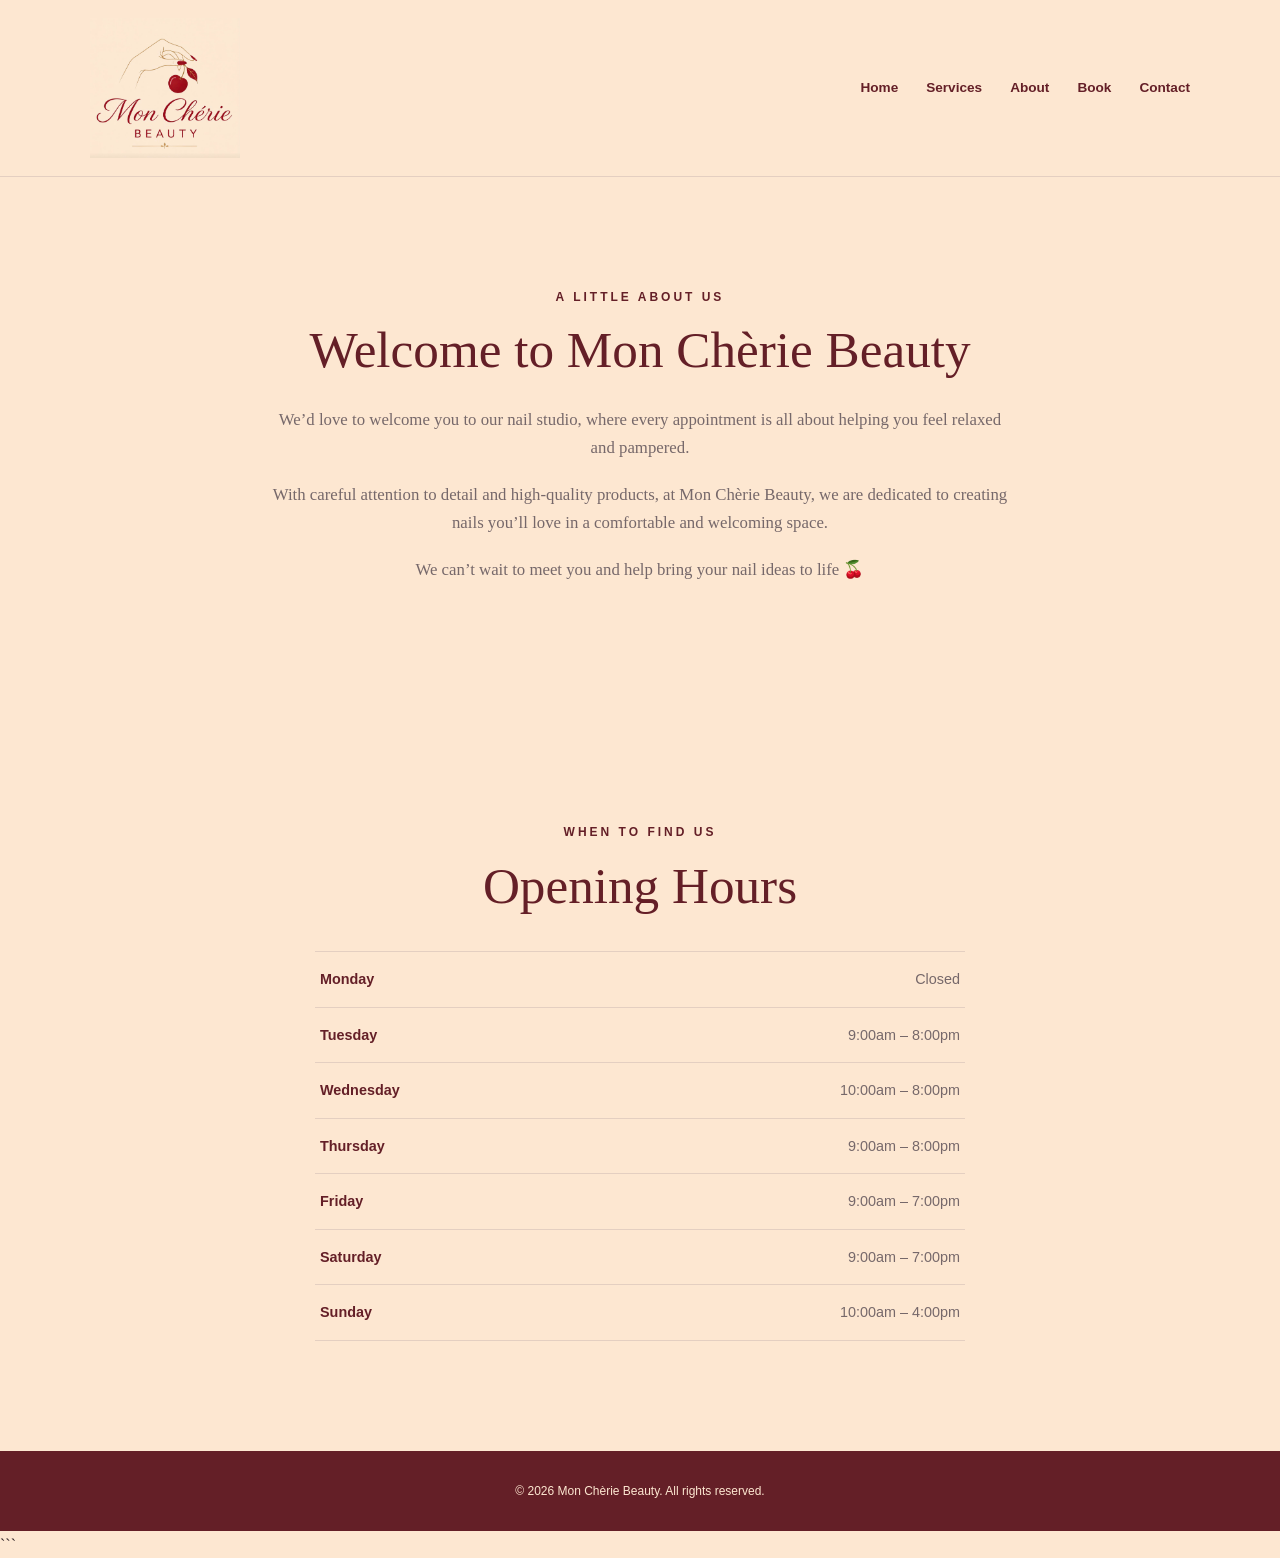
==== about.html @ 68127696 "Add files via upload" ====
<!DOCTYPE html>
<html lang="en">

<head>

    <meta charset="UTF-8">

    <!-- Makes the website display correctly on phones -->
    <meta name="viewport" content="width=device-width, initial-scale=1.0">

    <title>Mon Chèrie Beauty | Nail Studio</title>

    <meta name="description"
          content="Mon Chèrie Beauty - Beautiful nails, high-quality products and a relaxing nail studio experience. Book your appointment today.">

    <link rel="stylesheet" href="css/style.css">

</head>


<body>


    <!-- =========================
         HEADER / NAVIGATION
         ========================= -->

    <header>

        <div class="container">


            <div class="logo">

                <a href="index.html">

                    <img src="images/logo.jpg"
                         alt="Mon Chèrie Beauty">

                </a>

            </div>


            <nav>

                <a href="index.html">
                    <b>Home</b>
                </a>

                <a href="services.html">
                    <b>Services</b>
                </a>

                <a href="about.html">
                    <b>About</b>
                </a>

                <a href="book.html">
                    <b>Book</b>
                </a>

                <a href="#contact">
                    <b>Contact</b>
                </a>

            </nav>


        </div>

    </header>



    <!-- =========================
             ABOUT
             ========================= -->

        <section id="about" class="about">

            <div class="container">

                <p class="section-label">A LITTLE ABOUT US</p>

                <h2>Welcome to Mon Chèrie Beauty</h2>

                <p>
                    We’d love to welcome you to our nail studio, where
                    every appointment is all about helping you feel
                    relaxed and pampered.
                </p>

                <p>
                    With careful attention to detail and high-quality
                    products, at Mon Chèrie Beauty, we are dedicated to
                    creating nails you’ll love in a comfortable and
                    welcoming space.
                </p>

                <p>
                    We can’t wait to meet you and help bring your
                    nail ideas to life 🍒
                </p>

            </div>

        </section>




        <!-- =========================
             OPENING HOURS
             ========================= -->

        <section class="opening-hours">

            <div class="container">

                <p class="section-label">
                    WHEN TO FIND US
                </p>

                <h2>
                    Opening Hours
                </h2>


                <div class="hours">

                    <div class="hours-row">
                        <span>Monday</span>
                        <span>Closed</span>
                    </div>

                    <div class="hours-row">
                        <span>Tuesday</span>
                        <span>9:00am – 8:00pm</span>
                    </div>

                    <div class="hours-row">
                        <span>Wednesday</span>
                        <span>10:00am – 8:00pm</span>
                    </div>

                    <div class="hours-row">
                        <span>Thursday</span>
                        <span>9:00am – 8:00pm</span>
                    </div>

                    <div class="hours-row">
                        <span>Friday</span>
                        <span>9:00am – 7:00pm</span>
                    </div>

                    <div class="hours-row">
                        <span>Saturday</span>
                        <span>9:00am – 7:00pm</span>
                    </div>

                    <div class="hours-row">
                        <span>Sunday</span>
                        <span>10:00am – 4:00pm</span>
                    </div>

                </div>

            </div>

        </section>





    </main>



    <!-- =========================
         FOOTER
         ========================= -->

    <footer>

        <div class="container">

            <p>
                &copy; 2026 Mon Chèrie Beauty.
                All rights reserved.
            </p>

        </div>

    </footer>



    <!-- JavaScript -->

    <script src="js/main.js"></script>


</body>

</html>
```
---- css/style.css ----
/* =========================================================
   MON CHÈRIE BEAUTY
   Main Stylesheet
   ========================================================= */


/* =========================================================
   COLOURS & BASIC SETTINGS
   ========================================================= */

:root {
    --cream: #fde7d1;
    --cream-light: #fff7ef;
    --dark-red: #641f27;
    --dark-red-hover: #4f171e;
    --text: #342629;
    --muted: #76686a;
    --border: #e4cfc1;
    --white: #ffffff;
}


/* =========================================================
   RESET / GENERAL
   ========================================================= */

* {
    box-sizing: border-box;
    margin: 0;
    padding: 0;
}

html {
    scroll-behavior: smooth;
}

body {
    font-family: Georgia, "Times New Roman", serif;
    background-color: var(--cream);
    color: var(--text);
    line-height: 1.7;
}

img {
    max-width: 100%;
    height: auto;
    display: block;
}

a {
    color: inherit;
    text-decoration: none;
}

.container {
    width: 90%;
    max-width: 1100px;
    margin: 0 auto;
}


/* =========================================================
   TYPOGRAPHY
   ========================================================= */

h1,
h2,
h3,
h4 {
    font-weight: normal;
    line-height: 1.2;
    color: var(--dark-red);
}

h1 {
    font-size: clamp(3rem, 8vw, 5.5rem);
    letter-spacing: -1px;
}

h2 {
    font-size: clamp(2rem, 5vw, 3.2rem);
    margin-bottom: 25px;
}

h3 {
    font-size: 1.7rem;
}

h4 {
    font-size: 1.25rem;
    margin-bottom: 8px;
}

p {
    margin-bottom: 18px;
}

.section-label {
    color: var(--dark-red);
    font-family: Arial, Helvetica, sans-serif;
    font-size: 0.75rem;
    font-weight: bold;
    letter-spacing: 3px;
    margin-bottom: 12px;
    text-transform: uppercase;
}


/* =========================================================
   HEADER
   ========================================================= */

header {
    background-color: var(--cream);
    border-bottom: 1px solid var(--border);
    padding: 18px 0;
    position: sticky;
    top: 0;
    z-index: 1000;
}

header .container {
    display: flex;
    align-items: center;
    justify-content: space-between;
    gap: 30px;
}


/* =========================================================
   LOGO
   ========================================================= */

.logo {
    text-align: center;
}

.logo a {
    display: block;
    line-height: 1;
}

.logo img {
    width: 150px;
    height: auto;
}


/* =========================================================
   NAVIGATION
   ========================================================= */

nav {
    display: flex;
    align-items: center;
    gap: 28px;

    font-family: Arial, Helvetica, sans-serif;
    font-size: 0.85rem;
}

nav a {
    position: relative;
    color: var(--dark-red);
	font-weight:bold;
    transition: color 0.2s ease;
}

nav a:hover {
    color: var(--dark-red-hover);
}


/* Elegant underline */

nav a::after {
    content: "";

    position: absolute;

    left: 0;
    bottom: -6px;

    width: 0;
    height: 2px;

    background-color: var(--dark-red);

    transition: width 0.3s ease;
}

nav a:hover::after {
    width: 100%;
}


/* =========================================================
   BUTTONS
   ========================================================= */

.button {
    display: inline-block;

    background-color: var(--dark-red);
    color: var(--white);

    padding: 14px 28px;

    border: 1px solid var(--dark-red);

    font-family: Arial, Helvetica, sans-serif;
    font-size: 0.8rem;
    font-weight: bold;

    letter-spacing: 1px;
    text-transform: uppercase;

    transition:
        background-color 0.2s ease,
        transform 0.2s ease,
        box-shadow 0.2s ease;
}

.button:hover {
    background-color: var(--dark-red-hover);

    transform: translateY(-2px);

    box-shadow: 0 8px 20px rgba(100, 31, 39, 0.15);
}


/* =========================================================
   HERO
   ========================================================= */

.hero {
    min-height: 600px;

    display: flex;
    align-items: center;

    text-align: center;

    background-color: var(--cream);

    padding: 100px 0;
}

.hero .container {
    max-width: 850px;
}

.welcome {
    color: var(--dark-red);

    font-family: Arial, Helvetica, sans-serif;

    font-size: 0.75rem;
    font-weight: bold;

    letter-spacing: 5px;

    margin-bottom: 20px;
}

.hero h1 {
    margin-bottom: 15px;
}

.hero-text {
    max-width: 600px;

    margin: 0 auto 35px;

    color: var(--muted);

    font-size: 1.15rem;
}


/* =========================================================
   SPECIAL OFFER
   ========================================================= */

.offer {
    background-color: var(--dark-red);

    color: var(--cream);

    text-align: center;

    padding: 55px 20px;
}

.offer-label {
    color: var(--cream);

    font-family: Arial, Helvetica, sans-serif;

    font-size: 0.7rem;
    font-weight: bold;

    letter-spacing: 4px;

    margin-bottom: 8px;
}

.offer h2 {
    color: var(--cream);

    font-size: 4rem;

    margin: 5px 0;
}

.offer p {
    margin-bottom: 0;

    font-size: 1.1rem;
}


/* =========================================================
   ABOUT
   ========================================================= */

.about {
    padding: 110px 0;

    text-align: center;
}

.about .container {
    max-width: 750px;
}

.about p:not(.section-label) {
    color: var(--muted);

    font-size: 1.05rem;
}


/* =========================================================
   SERVICES
   ========================================================= */

.services {
    background-color: var(--cream);

    padding: 110px 0;
}

.services > .container {
    max-width: 900px;
}

.services > .container > .section-label,
.services > .container > h1,
.services > .container > h2 {
    text-align: center;
}


/* =========================================================
   SERVICES OFFER
   ========================================================= */

.services-offer {
    max-width: 500px;

    margin: 45px auto 70px;

    padding: 35px 25px;

    background-color: var(--dark-red);

    color: var(--cream);

    text-align: center;

    box-shadow: 0 12px 30px rgba(100, 31, 39, 0.12);
}

.services-offer span {
    display: block;

    font-family: Arial, Helvetica, sans-serif;

    font-size: 0.7rem;
    font-weight: bold;

    letter-spacing: 3px;

    margin-bottom: 8px;
}

.services-offer strong {
    display: block;

    font-size: 3rem;
    font-weight: normal;

    line-height: 1.1;
}

.services-offer p {
    margin: 8px 0 0;

    font-size: 1rem;
}


/* =========================================================
   SERVICE CATEGORY
   ========================================================= */

.service-category {
    margin-top: 65px;
}

.service-category h3 {
    border-bottom: 1px solid var(--border);

    padding-bottom: 15px;

    margin-bottom: 0;
}


/* =========================================================
   INDIVIDUAL SERVICE
   ========================================================= */

.service {
    padding: 25px 0;

    border-bottom: 1px solid var(--border);
}

.service-info {
    width: 100%;
}


/* Service title + price */

.service-title {
    display: flex;

    align-items: baseline;

    gap: 15px;

    margin-bottom: 8px;
}

.service-title h4 {
    margin-bottom: 0;
}

.service-title .price {
    color: var(--dark-red);

    font-size: 1.1rem;

    white-space: nowrap;
}


/* Service description */

.service-info p {
    color: var(--muted);

    font-size: 0.95rem;

    margin-bottom: 7px;
}


/* Duration */

.duration {
    color: var(--dark-red);

    font-family: Arial, Helvetica, sans-serif;

    font-size: 0.75rem;

    letter-spacing: 0.5px;
}


/*
   This supports your older HTML where
   the price is outside service-info.
*/

.service > .price {
    color: var(--dark-red);

    font-size: 1.4rem;

    white-space: nowrap;

    padding-top: 3px;
}


/* =========================================================
   SERVICE NOTES
   ========================================================= */

.service-note {
    color: var(--muted);

    font-family: Arial, Helvetica, sans-serif;

    font-size: 0.75rem;

    margin-top: 15px;
}


/* =========================================================
   EXTRAS
   ========================================================= */

.extra {
    display: flex;

    justify-content: space-between;

    align-items: center;

    gap: 30px;

    padding: 17px 5px;

    border-bottom: 1px solid var(--border);

    font-family: Arial, Helvetica, sans-serif;
}

.extra span {
    color: var(--text);
}

.extra strong {
    color: var(--dark-red);

    font-weight: normal;

    white-space: nowrap;
}


/* =========================================================
   BOOKING POLICY
   ========================================================= */

.booking-policy {
    max-width: 800px;

    margin: 100px auto 0;

    padding: 60px 50px;

    background-color: var(--cream-light);

    border: 1px solid var(--border);

    box-shadow: 0 10px 30px rgba(100, 31, 39, 0.05);
}

.booking-policy h2 {
    margin-bottom: 30px;
}

.booking-policy p {
    color: var(--muted);

    font-size: 0.95rem;
}


/* Deposit notice */

.deposit-notice {
    margin: 35px 0;

    padding: 25px;

    background-color: var(--cream);

    border-left: 4px solid var(--dark-red);
}

.deposit-notice strong {
    display: block;

    color: var(--dark-red);

    font-size: 1.3rem;

    margin-bottom: 8px;
}

.deposit-notice p {
    margin-bottom: 0;
}


/* Policy ending */

.policy-thanks {
    margin-top: 30px;
}

.signature {
    color: var(--dark-red) !important;

    font-style: italic;

    margin-top: 30px;
}


/* =========================================================
   BOOKING BUTTON
   ========================================================= */

.services-booking {
    text-align: center;

    margin-top: 70px;
}

.services-booking p {
    color: var(--muted);

    margin-bottom: 20px;
}


/* =========================================================
   OPENING HOURS
   ========================================================= */

.opening-hours {
    padding: 110px 0;

    text-align: center;
}

.opening-hours .container {
    max-width: 650px;
}

.hours {
    margin-top: 35px;

    border-top: 1px solid var(--border);
}

.hours-row {
    display: flex;

    justify-content: space-between;

    gap: 30px;

    padding: 15px 5px;

    border-bottom: 1px solid var(--border);

    font-family: Arial, Helvetica, sans-serif;

    font-size: 0.9rem;
}

.hours-row span:first-child {
    font-weight: bold;

    color: var(--dark-red);
}

.hours-row span:last-child {
    color: var(--muted);
}


/* =========================================================
   BOOKING PAGE
   ========================================================= */

.booking {
    background-color: var(--cream);

    padding: 110px 0;

    text-align: center;
}

.booking .container {
    max-width: 750px;
}

.booking > .container > p:not(.section-label) {
    color: var(--muted);
}

.booking-box {
    background-color: var(--cream-light);

    border: 1px solid var(--border);

    padding: 45px;

    margin-top: 40px;

    box-shadow: 0 10px 30px rgba(100, 31, 39, 0.05);
}

.booking-box h3 {
    margin-bottom: 20px;
}

.booking-box p {
    color: var(--muted);
}

.booking-box .button {
    margin-top: 10px;
}


/* =========================================================
   CONTACT
   ========================================================= */

.contact {
    padding: 110px 0;

    text-align: center;
}

.contact .container {
    max-width: 650px;
}

.contact-details {
    margin-top: 40px;
}

.contact-details p {
    margin-bottom: 30px;
}

.contact-details strong {
    display: block;

    color: var(--dark-red);

    font-family: Arial, Helvetica, sans-serif;

    font-size: 0.75rem;

    letter-spacing: 2px;

    margin-bottom: 5px;

    text-transform: uppercase;
}

.contact-details a {
    color: var(--dark-red);
}

.contact-details a:hover {
    text-decoration: underline;
}


/* =========================================================
   FOOTER
   ========================================================= */

footer {
    background-color: var(--dark-red);

    color: var(--cream);

    text-align: center;

    padding: 30px 20px;
}

footer p {
    margin: 0;

    font-family: Arial, Helvetica, sans-serif;

    font-size: 0.75rem;
}


/* =========================================================
   SCROLL REVEAL
   ========================================================= */

.reveal {
    opacity: 0;

    transform: translateY(25px);

    transition:
        opacity 0.7s ease,
        transform 0.7s ease;
}

.reveal.visible {
    opacity: 1;

    transform: translateY(0);
}


/* =========================================================
   BACK TO TOP BUTTON
   ========================================================= */

.back-to-top {
    position: fixed;

    right: 25px;
    bottom: 25px;

    width: 45px;
    height: 45px;

    border: none;

    border-radius: 50%;

    background-color: var(--dark-red);

    color: var(--cream);

    font-size: 1.2rem;

    cursor: pointer;

    opacity: 0;

    visibility: hidden;

    transform: translateY(10px);

    transition:
        opacity 0.3s ease,
        visibility 0.3s ease,
        transform 0.3s ease;

    z-index: 1000;
}

.back-to-top.show {
    opacity: 1;

    visibility: visible;

    transform: translateY(0);
}

.back-to-top:hover {
    transform: translateY(-3px);
}


/* =========================================================
   TABLET / MOBILE
   ========================================================= */

@media (max-width: 700px) {

    /* Header */

    header {
        position: relative;

        padding: 15px 0;
    }

    header .container {
        flex-direction: column;

        gap: 18px;
    }


    /* Logo */

    .logo img {
        width: 125px;
    }


    /* Navigation */

    nav {
        display: flex;

        align-items: center;
        justify-content: center;

        flex-wrap: wrap;

        gap: 12px 18px;

        width: 100%;

        font-size: 0.75rem;
    }

    nav a {
        padding: 4px 2px;
    }


    /* Hero */

    .hero {
        min-height: 500px;

        padding: 75px 0;
    }

    h1 {
        font-size: 3.2rem;
    }

    .welcome {
        font-size: 0.7rem;

        letter-spacing: 4px;
    }

    .hero-text {
        font-size: 1rem;

        padding: 0 15px;
    }


    /* Offer */

    .offer {
        padding: 45px 20px;
    }

    .offer h2 {
        font-size: 3.2rem;
    }


    /* Sections */

    .about,
    .services,
    .opening-hours,
    .booking,
    .contact {
        padding: 75px 0;
    }


    /* Services */

    .services-offer {
        margin: 35px auto 55px;

        padding: 30px 20px;
    }

    .services-offer strong {
        font-size: 2.5rem;
    }

    .service-category {
        margin-top: 50px;
    }

    .service {
        padding: 23px 0;
    }

    .service-info p {
        font-size: 0.9rem;
    }


    /* Service title */

    .service-title {
        gap: 10px;

        flex-wrap: wrap;
    }

    .service-title h4 {
        font-size: 1.15rem;
    }

    .service-title .price {
        font-size: 1.05rem;
    }


    /* Booking policy */

    .booking-policy {
        margin-top: 70px;

        padding: 40px 25px;
    }


    /* Booking */

    .booking-box {
        padding: 30px 20px;
    }


    /* Opening hours */

    .hours-row {
        font-size: 0.8rem;

        padding: 14px 0;
    }
}


/* =========================================================
   SMALL PHONES
   ========================================================= */

@media (max-width: 420px) {

    .container {
        width: 88%;
    }


    /* Navigation */

    nav {
        gap: 8px 13px;

        font-size: 0.7rem;
    }


    /* Hero */

    .hero {
        min-height: 470px;

        padding: 65px 0;
    }

    h1 {
        font-size: 2.7rem;
    }


    /* Offer */

    .offer h2 {
        font-size: 3rem;
    }


    /* Services */

    .service-title {
        flex-direction: column;

        align-items: flex-start;

        gap: 3px;
    }

    .service-title .price {
        font-size: 1.15rem;
    }


    /* Extras */

    .extra {
        gap: 10px;

        padding: 15px 0;
    }


    /* Opening hours */

    .hours-row {
        gap: 10px;

        font-size: 0.75rem;
    }


    /* Booking */

    .booking-box {
        padding: 28px 18px;
    }
}
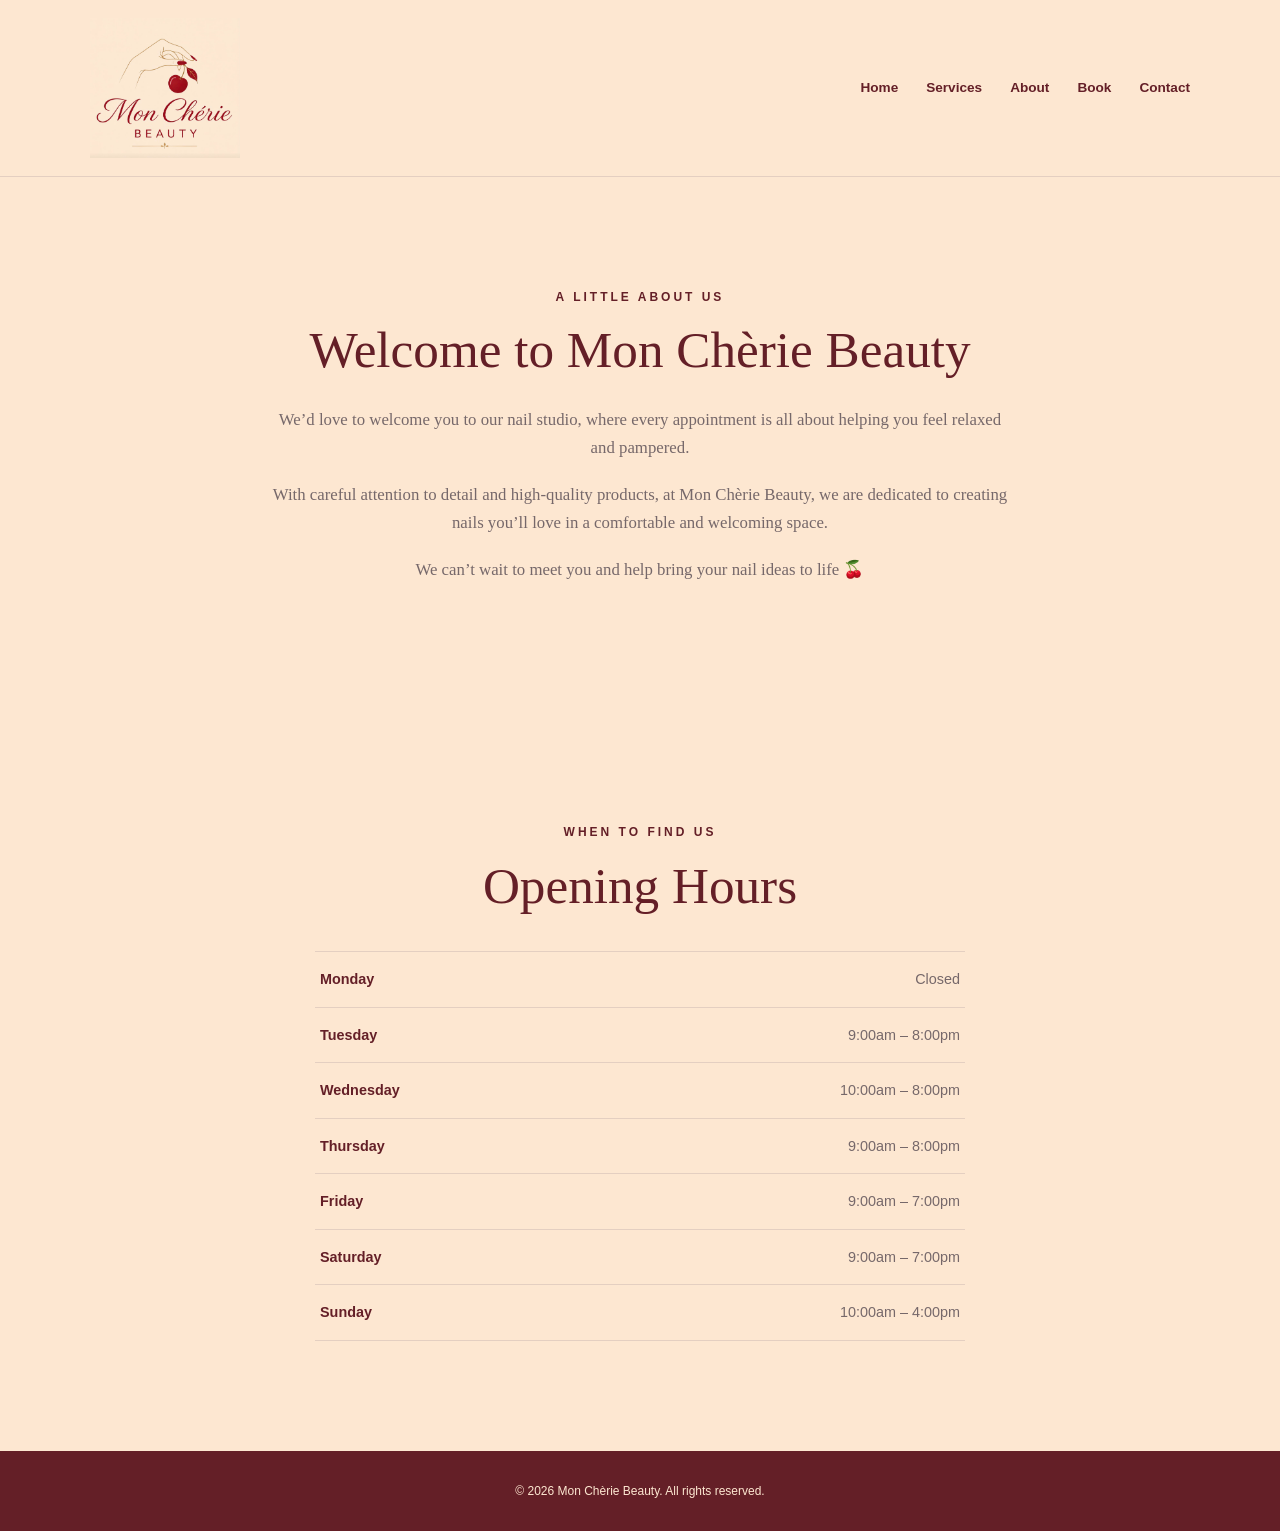
==== commit e9361e57: "Add files via upload" ====
--- a/about.html
+++ b/about.html
@@ -205,4 +205,4 @@
 </body>
 
 </html>
-```
+
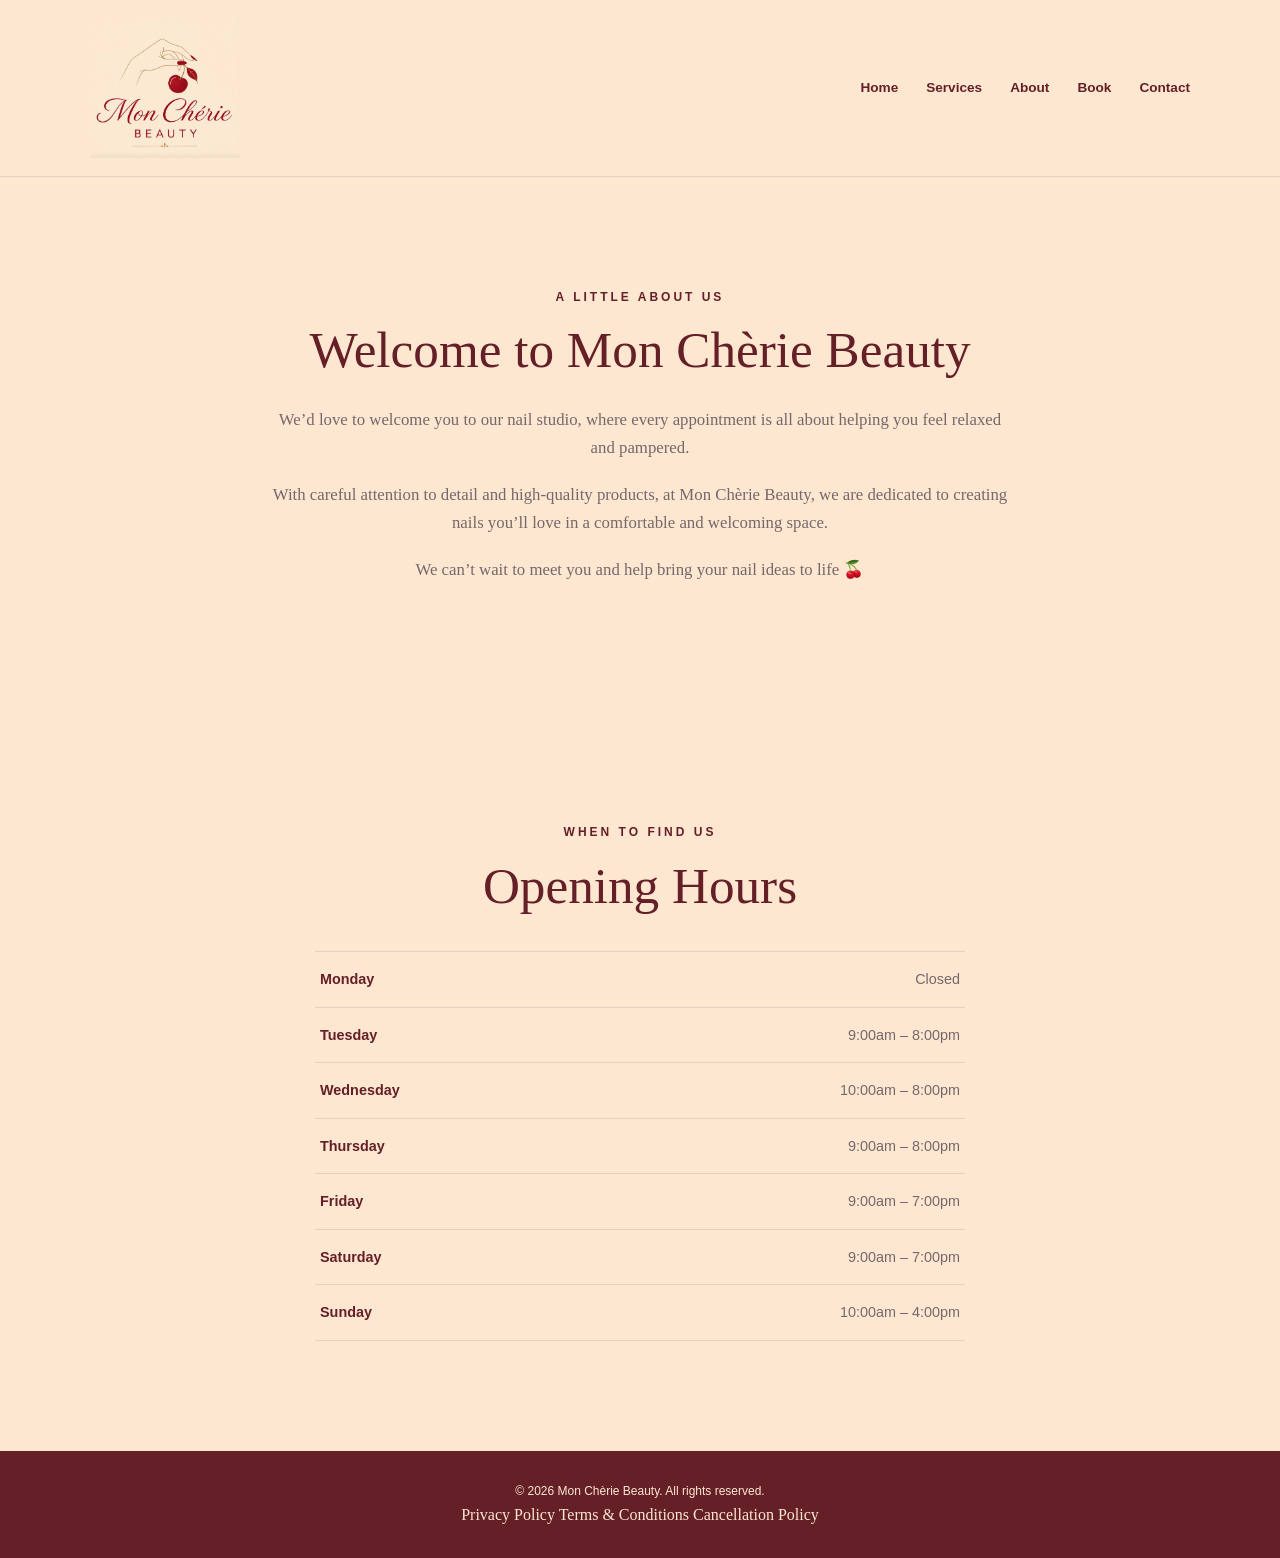
==== commit 44f503c1: "Add files via upload" ====
--- a/about.html
+++ b/about.html
@@ -190,9 +190,26 @@
                 &copy; 2026 Mon Chèrie Beauty.
                 All rights reserved.
             </p>
+			
+			 <div class="footer-links">
+
+            <a href="privacy.html">
+                Privacy Policy
+            </a>
+
+            <a href="terms.html">
+                Terms &amp; Conditions
+            </a>
+
+            <a href="cancellation.html">
+                Cancellation Policy
+            </a>
 
         </div>
 
+
+        </div>
+
     </footer>
 
 
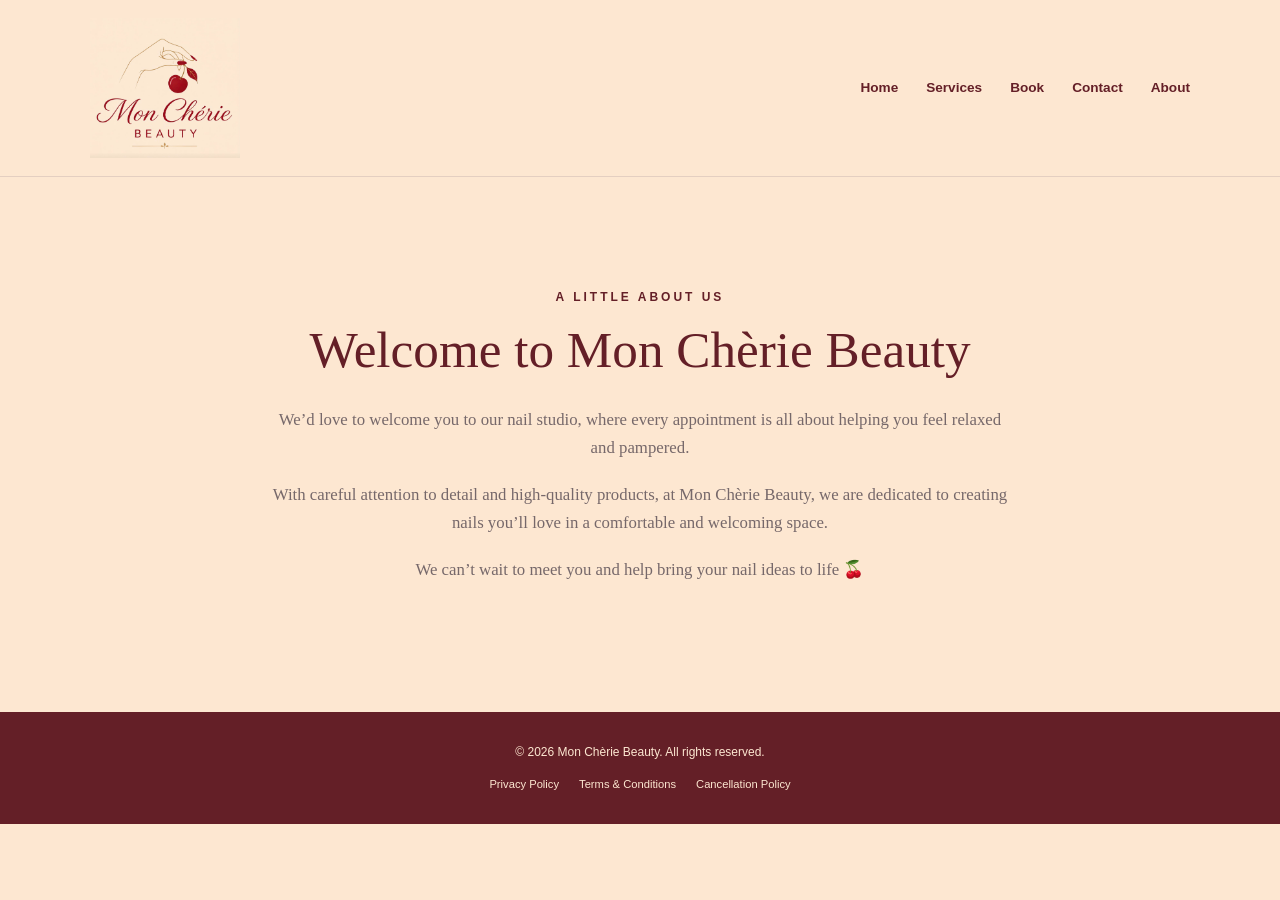
==== commit a61426e0: "Add files via upload" ====
--- a/about.html
+++ b/about.html
@@ -44,25 +44,11 @@
 
             <nav>
 
-                <a href="index.html">
-                    <b>Home</b>
-                </a>
-
-                <a href="services.html">
-                    <b>Services</b>
-                </a>
-
-                <a href="about.html">
-                    <b>About</b>
-                </a>
-
-                <a href="book.html">
-                    <b>Book</b>
-                </a>
-
-                <a href="#contact">
-                    <b>Contact</b>
-                </a>
+                <a href="index.html"><b>Home</b></a>
+                <a href="services.html"><b>Services</b></a>
+                <a href="book.html"><b>Book</b></a>
+                <a href="contact.html"><b>Contact</b></a>
+				<a href="about.html"><b>About</b></a>
 
             </nav>
 
@@ -110,67 +96,7 @@
 
 
 
-        <!-- =========================
-             OPENING HOURS
-             ========================= -->
-
-        <section class="opening-hours">
-
-            <div class="container">
-
-                <p class="section-label">
-                    WHEN TO FIND US
-                </p>
-
-                <h2>
-                    Opening Hours
-                </h2>
-
-
-                <div class="hours">
-
-                    <div class="hours-row">
-                        <span>Monday</span>
-                        <span>Closed</span>
-                    </div>
-
-                    <div class="hours-row">
-                        <span>Tuesday</span>
-                        <span>9:00am – 8:00pm</span>
-                    </div>
-
-                    <div class="hours-row">
-                        <span>Wednesday</span>
-                        <span>10:00am – 8:00pm</span>
-                    </div>
-
-                    <div class="hours-row">
-                        <span>Thursday</span>
-                        <span>9:00am – 8:00pm</span>
-                    </div>
-
-                    <div class="hours-row">
-                        <span>Friday</span>
-                        <span>9:00am – 7:00pm</span>
-                    </div>
-
-                    <div class="hours-row">
-                        <span>Saturday</span>
-                        <span>9:00am – 7:00pm</span>
-                    </div>
-
-                    <div class="hours-row">
-                        <span>Sunday</span>
-                        <span>10:00am – 4:00pm</span>
-                    </div>
-
-                </div>
-
-            </div>
-
-        </section>
-
-
+       
 
 
 
--- a/css/style.css
+++ b/css/style.css
@@ -162,12 +162,35 @@
 nav a {
     position: relative;
     color: var(--dark-red);
-	font-weight:bold;
+    font-weight: bold;
     transition: color 0.2s ease;
 }
 
 nav a:hover {
     color: var(--dark-red-hover);
+}
+
+
+/* =========================================================
+   MOBILE MENU BUTTON
+   ========================================================= */
+
+.menu-toggle {
+    display: none;
+
+    background: none;
+    border: none;
+
+    color: var(--dark-red);
+
+    font-size: 28px;
+    line-height: 1;
+
+    cursor: pointer;
+
+    padding: 5px;
+
+    z-index: 1001;
 }
 
 
@@ -235,7 +258,7 @@
    ========================================================= */
 
 .hero {
-    min-height: 600px;
+    min-height: 400px;
 
     display: flex;
     align-items: center;
@@ -244,7 +267,7 @@
 
     background-color: var(--cream);
 
-    padding: 100px 0;
+    padding: 70px 0;
 }
 
 .hero .container {
@@ -319,6 +342,148 @@
 
     font-size: 1.1rem;
 }
+
+.offer-details {
+    margin-top: 8px;
+    text-align: center;
+}
+
+.offer-details p {
+    margin: 0;
+}
+
+.offer-services {
+    font-size: 1.05rem;
+    font-weight: 600;
+    letter-spacing: 0.3px;
+    margin-bottom: 14px !important;
+}
+
+.offer-date {
+
+    font-size: 0.8rem;
+    opacity: 0.85;
+    margin-bottom: 8px !important;
+}
+
+.offer-message {
+    font-size: 0.95rem;
+    font-style: italic;
+    opacity: 0.85;
+}
+
+
+/* =========================
+   OUR WORK CAROUSEL
+   ========================= */
+
+.work-carousel {
+    padding: 70px 0 50px;
+    text-align: center;
+}
+
+.work-carousel h2 {
+    margin-bottom: 30px;
+}
+
+.carousel {
+    position: relative;
+    width: 80%;
+    max-width: 650px;
+    margin: 0 auto;
+    display: flex;
+    align-items: center;
+    justify-content: center;
+}
+
+.carousel-track {
+    width: 100%;
+    overflow: hidden;
+    border-radius: 18px;
+}
+
+.carousel-slide {
+    display: none;
+}
+
+.carousel-slide.active {
+    display: block;
+}
+
+.carousel-slide img {
+    display: block;
+    width: 100%;
+    height: 400px;
+    object-fit: contain;
+    border-radius: 18px;
+}
+
+
+/* Arrows */
+
+.carousel-btn {
+    position: absolute;
+    top: 50%;
+    transform: translateY(-50%);
+    z-index: 5;
+
+    width: 45px;
+    height: 45px;
+
+    border: none;
+    border-radius: 50%;
+
+    background: rgba(255, 255, 255, 0.9);
+    color: #333;
+
+    font-size: 24px;
+    cursor: pointer;
+
+    display: flex;
+    align-items: center;
+    justify-content: center;
+
+    box-shadow: 0 3px 10px rgba(0, 0, 0, 0.15);
+}
+
+.carousel-btn:hover {
+    background: white;
+}
+
+.carousel-btn.prev {
+    left: 15px;
+}
+
+.carousel-btn.next {
+    right: 15px;
+}
+
+
+/* Dots */
+
+.carousel-dots {
+    margin-top: 18px;
+    display: flex;
+    justify-content: center;
+    gap: 8px;
+}
+
+.dot {
+    width: 9px;
+    height: 9px;
+
+    padding: 0;
+    border: none;
+    border-radius: 50%;
+
+    background: #ccc;
+    cursor: pointer;
+}
+
+.dot.active {
+    background: #333;
+}
+
 
 
 /* =========================================================
@@ -585,6 +750,18 @@
     font-size: 0.95rem;
 }
 
+.booking-policy ul {
+    text-align: left;
+
+    margin: 0 0 25px 25px;
+
+    padding-left: 20px;
+}
+
+.booking-policy li {
+    margin-bottom: 10px;
+}
+
 
 /* Deposit notice */
 
@@ -804,6 +981,26 @@
     font-family: Arial, Helvetica, sans-serif;
 
     font-size: 0.75rem;
+}
+
+.footer-links {
+    display: flex;
+    justify-content: center;
+    gap: 20px;
+    flex-wrap: wrap;
+    margin-top: 12px;
+}
+
+.footer-links a {
+    color: var(--cream);
+    font-family: Arial, Helvetica, sans-serif;
+    font-size: 0.7rem;
+    transition: opacity 0.2s ease;
+}
+
+.footer-links a:hover {
+    opacity: 0.7;
+    text-decoration: underline;
 }
 
 
@@ -879,63 +1076,139 @@
     transform: translateY(-3px);
 }
 
-
 /* =========================================================
    TABLET / MOBILE
    ========================================================= */
 
 @media (max-width: 700px) {
 
-    /* Header */
+    /* =====================================================
+       HEADER
+       ===================================================== */
 
     header {
+        position: sticky;
+        top: 0;
+
+        padding: 15px 0;
+    }
+
+    header .container {
         position: relative;
 
-        padding: 15px 0;
-    }
-
-    header .container {
+        flex-direction: row;
+
+        align-items: center;
+        justify-content: space-between;
+
+        gap: 15px;
+    }
+	 .footer-links {
+        width: 100%;
+        display: flex;
         flex-direction: column;
-
-        gap: 18px;
-    }
-
-
-    /* Logo */
+        align-items: center;
+        gap: 10px;
+        margin-top: 15px;
+    }
+
+    .footer-links a {
+        display: block;
+        width: auto;
+    }
+
+
+
+    /* =====================================================
+       LOGO
+       ===================================================== */
 
     .logo img {
         width: 125px;
     }
 
 
-    /* Navigation */
+    /* =====================================================
+       MOBILE NAVIGATION
+       ===================================================== */
 
     nav {
+        display: none;
+
+        position: absolute;
+
+        top: 100%;
+        left: 0;
+        right: 0;
+
+        width: 100%;
+
+        flex-direction: column;
+
+        align-items: center;
+
+        gap: 15px;
+
+        padding: 20px 0;
+
+        background-color: var(--cream);
+
+        border-top: 1px solid var(--border);
+        border-bottom: 1px solid var(--border);
+
+        font-size: 0.8rem;
+
+        z-index: 1000;
+    }
+
+    nav.nav-open {
+        display: flex;
+    }
+
+    nav a {
+        padding: 4px 2px;
+    }
+
+
+    /* =====================================================
+       MOBILE MENU BUTTON
+       ===================================================== */
+
+    .menu-toggle {
         display: flex;
 
         align-items: center;
         justify-content: center;
 
-        flex-wrap: wrap;
-
-        gap: 12px 18px;
-
-        width: 100%;
-
-        font-size: 0.75rem;
-    }
-
-    nav a {
-        padding: 4px 2px;
-    }
-
-
-    /* Hero */
+        width: 42px;
+        height: 42px;
+
+        background: none;
+
+        border: none;
+
+        color: var(--dark-red);
+
+        font-size: 28px;
+
+        line-height: 1;
+
+        cursor: pointer;
+
+        padding: 5px;
+
+        z-index: 1001;
+    }
+
+
+    /* =====================================================
+       HERO
+       ===================================================== */
 
     .hero {
-        min-height: 500px;
-
-        padding: 75px 0;
+        min-height: 400px;
+
+        padding: 70px 0;
     }
 
     h1 {
@@ -955,7 +1228,9 @@
     }
 
 
-    /* Offer */
+    /* =====================================================
+       OFFER
+       ===================================================== */
 
     .offer {
         padding: 45px 20px;
@@ -966,7 +1241,98 @@
     }
 
 
-    /* Sections */
+ /* =====================================================
+   MOBILE CAROUSEL
+   ===================================================== */
+
+
+
+    .work-carousel {
+        padding: 50px 0 35px;
+    }
+
+    .carousel {
+        position: relative;
+        display: block;
+        width: 100%;
+        max-width: 650px;
+        margin: 0 auto;
+    }
+
+    .carousel-track {
+        position: relative;
+        width: 100%;
+        height: 320px;
+        overflow: hidden;
+        border-radius: 18px;
+    }
+
+    .carousel-slide {
+        display: none;
+        width: 100%;
+        height: 320px;
+    }
+
+    .carousel-slide.active {
+        display: block;
+    }
+
+    .carousel-slide img {
+        display: block;
+        width: 100%;
+        height: 320px;
+        object-fit: contain;
+        border-radius: 18px;
+    }
+
+    .carousel-btn {
+        position: absolute;
+        top: 50%;
+        transform: translateY(-50%);
+
+        display: flex;
+        align-items: center;
+        justify-content: center;
+
+        width: 38px;
+        height: 38px;
+
+        z-index: 10;
+
+        border: none;
+        border-radius: 50%;
+
+        background: rgba(255, 255, 255, 0.9);
+        color: #333;
+
+        font-size: 20px;
+        cursor: pointer;
+    }
+
+    .carousel-btn.prev {
+        left: 8px;
+        right: auto;
+    }
+
+    .carousel-btn.next {
+        right: 8px;
+        left: auto;
+    }
+
+    .carousel-dots {
+        display: flex;
+        justify-content: center;
+        align-items: center;
+
+        margin-top: 18px;
+        gap: 8px;
+    }
+
+
+
+    /* =====================================================
+       SECTIONS
+       ===================================================== */
 
     .about,
     .services,
@@ -977,7 +1343,9 @@
     }
 
 
-    /* Services */
+    /* =====================================================
+       SERVICES
+       ===================================================== */
 
     .services-offer {
         margin: 35px auto 55px;
@@ -1002,7 +1370,9 @@
     }
 
 
-    /* Service title */
+    /* =====================================================
+       SERVICE TITLE
+       ===================================================== */
 
     .service-title {
         gap: 10px;
@@ -1019,7 +1389,9 @@
     }
 
 
-    /* Booking policy */
+    /* =====================================================
+       BOOKING POLICY
+       ===================================================== */
 
     .booking-policy {
         margin-top: 70px;
@@ -1028,99 +1400,24 @@
     }
 
 
-    /* Booking */
+    /* =====================================================
+       BOOKING
+       ===================================================== */
 
     .booking-box {
         padding: 30px 20px;
     }
 
 
-    /* Opening hours */
+    /* =====================================================
+       OPENING HOURS
+       ===================================================== */
 
     .hours-row {
         font-size: 0.8rem;
 
         padding: 14px 0;
     }
-}
-
-
-/* =========================================================
-   SMALL PHONES
-   ========================================================= */
-
-@media (max-width: 420px) {
-
-    .container {
-        width: 88%;
-    }
-
-
-    /* Navigation */
-
-    nav {
-        gap: 8px 13px;
-
-        font-size: 0.7rem;
-    }
-
-
-    /* Hero */
-
-    .hero {
-        min-height: 470px;
-
-        padding: 65px 0;
-    }
-
-    h1 {
-        font-size: 2.7rem;
-    }
-
-
-    /* Offer */
-
-    .offer h2 {
-        font-size: 3rem;
-    }
-
-
-    /* Services */
-
-    .service-title {
-        flex-direction: column;
-
-        align-items: flex-start;
-
-        gap: 3px;
-    }
-
-    .service-title .price {
-        font-size: 1.15rem;
-    }
-
-
-    /* Extras */
-
-    .extra {
-        gap: 10px;
-
-        padding: 15px 0;
-    }
-
-
-    /* Opening hours */
-
-    .hours-row {
-        gap: 10px;
-
-        font-size: 0.75rem;
-    }
-
-
-    /* Booking */
-
-    .booking-box {
-        padding: 28px 18px;
-    }
+
+
 }
